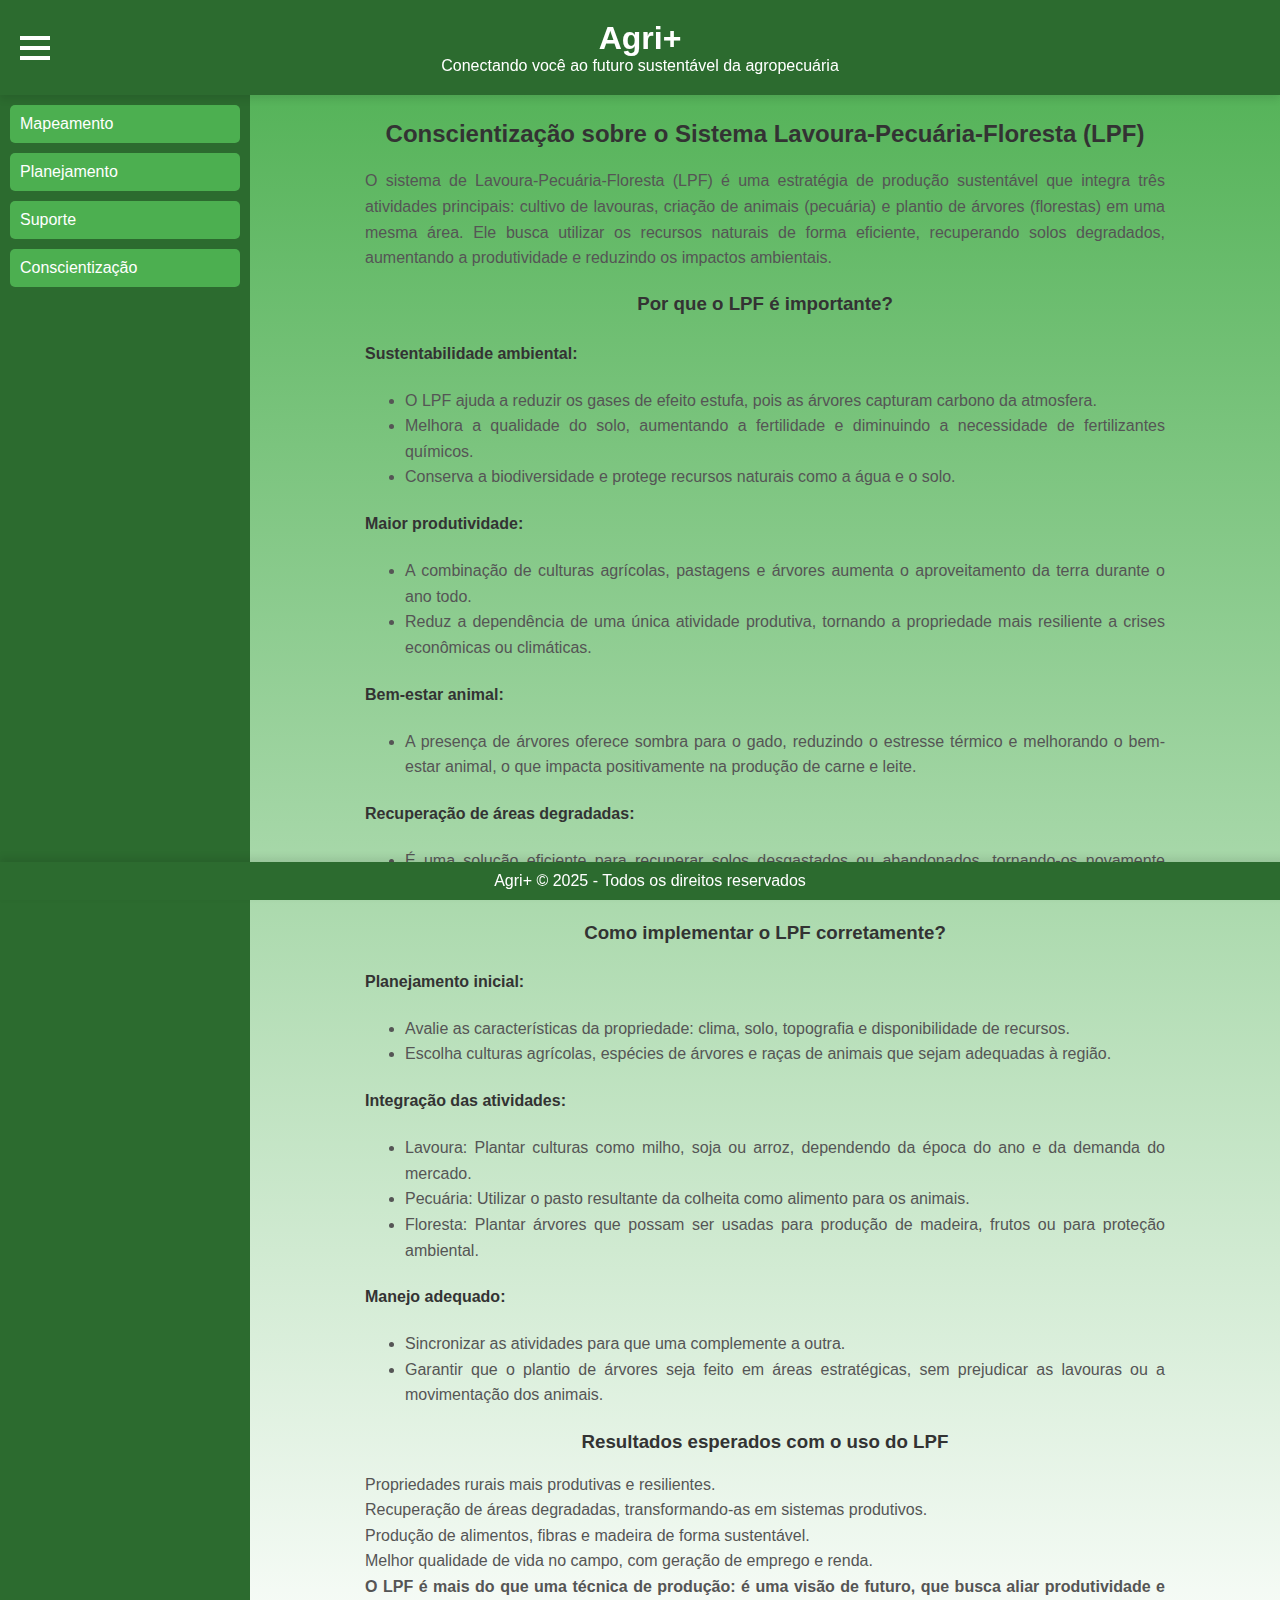
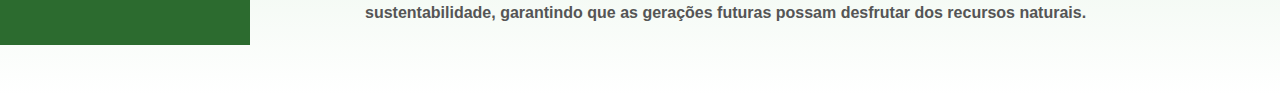
==== conscientizacao.html @ 9fe87f9d "Upload do site Agro+" ====
<!DOCTYPE html>
<html lang="pt-BR">
<head>
    <meta charset="UTF-8">
    <meta name="viewport" content="width=device-width, initial-scale=1.0">
    <title>Agri+ - conscientizacao</title>
    <link rel="stylesheet" href="styles.css">
</head>
<body>
    <header class="header">
        <h1>Agri+</h1>
        <p>Conectando você ao futuro sustentável da agropecuária</p>
    </header>
    
    <div class="container">
        <div class="menu-toggle" onclick="toggleMenu()">
            <span class="bar"></span>
            <span class="bar"></span>
            <span class="bar"></span>
        </div>

        <nav class="sidebar">
            <a href="index.html">Mapeamento</a>
            <a href="planejamento.html">Planejamento</a>
            <a href="suporte.html">Suporte</a>
            <a href="conscientizacao.html">Conscientização</a>
        </nav>


        <section id="conscientizacaoSection" class="content-section">
            <h2>Conscientização sobre o Sistema Lavoura-Pecuária-Floresta (LPF)</h2>
            <p>O sistema de Lavoura-Pecuária-Floresta (LPF) é uma estratégia de produção sustentável que integra três atividades principais: cultivo de lavouras, criação de animais (pecuária) e plantio de árvores (florestas) em uma mesma área. Ele busca utilizar os recursos naturais de forma eficiente, recuperando solos degradados, aumentando a produtividade e reduzindo os impactos ambientais.</p>
            
            <h3>Por que o LPF é importante?</h3>
            <h4>Sustentabilidade ambiental:</h4>
            <ul>
                <li>O LPF ajuda a reduzir os gases de efeito estufa, pois as árvores capturam carbono da atmosfera.</li>
                <li>Melhora a qualidade do solo, aumentando a fertilidade e diminuindo a necessidade de fertilizantes químicos.</li>
                <li>Conserva a biodiversidade e protege recursos naturais como a água e o solo.</li>
            </ul>
        
            <h4>Maior produtividade:</h4>
            <ul>
                <li>A combinação de culturas agrícolas, pastagens e árvores aumenta o aproveitamento da terra durante o ano todo.</li>
                <li>Reduz a dependência de uma única atividade produtiva, tornando a propriedade mais resiliente a crises econômicas ou climáticas.</li>
            </ul>
        
            <h4>Bem-estar animal:</h4>
            <ul>
                <li>A presença de árvores oferece sombra para o gado, reduzindo o estresse térmico e melhorando o bem-estar animal, o que impacta positivamente na produção de carne e leite.</li>
            </ul>
        
            <h4>Recuperação de áreas degradadas:</h4>
            <ul>
                <li>É uma solução eficiente para recuperar solos desgastados ou abandonados, tornando-os novamente produtivos.</li>
            </ul>
        
            <h3>Como implementar o LPF corretamente?</h3>
            <h4>Planejamento inicial:</h4>
            <ul>
                <li>Avalie as características da propriedade: clima, solo, topografia e disponibilidade de recursos.</li>
                <li>Escolha culturas agrícolas, espécies de árvores e raças de animais que sejam adequadas à região.</li>
            </ul>
        
            <h4>Integração das atividades:</h4>
            <ul>
                <li>Lavoura: Plantar culturas como milho, soja ou arroz, dependendo da época do ano e da demanda do mercado.</li>
                <li>Pecuária: Utilizar o pasto resultante da colheita como alimento para os animais.</li>
                <li>Floresta: Plantar árvores que possam ser usadas para produção de madeira, frutos ou para proteção ambiental.</li>
            </ul>
        
            <h4> Manejo adequado:</h4>
            <ul>
                <li>Sincronizar as atividades para que uma complemente a outra.</li>
                <li>Garantir que o plantio de árvores seja feito em áreas estratégicas, sem prejudicar as lavouras ou a movimentação dos animais.</li>
            </ul>
        
            <h3>Resultados esperados com o uso do LPF</h3>
            <p>Propriedades rurais mais produtivas e resilientes.</p>
            <p>Recuperação de áreas degradadas, transformando-as em sistemas produtivos.</p>
            <p>Produção de alimentos, fibras e madeira de forma sustentável.</p>
            <p>Melhor qualidade de vida no campo, com geração de emprego e renda.</p>
        
            <p><strong>O LPF é mais do que uma técnica de produção: é uma visão de futuro, que busca aliar produtividade e sustentabilidade, garantindo que as gerações futuras possam desfrutar dos recursos naturais.</strong></p>
        </section>
    </div>
        
        

    <footer class="footer">
        <p>Agri+ &copy; 2025 - Todos os direitos reservados</p>
    </footer>
    <script src="script.js"></script>
</body>
</html>
---- styles.css ----
/* Reset básico */
body, h1, h2, p {
    margin: 0;
    padding: 0;
    box-sizing: border-box;
}

/* Layout */
body {
    font-family: Arial, sans-serif;
    background: linear-gradient(to bottom, #4CAF50, #fff) no-repeat;
    background-size: cover;
    overflow-x: hidden;
    padding-bottom: 50px; /* Cria espaço para o rodapé */
    min-height: 100vh; /* Garante que o corpo ocupe pelo menos toda a altura da tela */
}

.header {
    background-color:#2C6B2F;
    color: white;
    text-align: center;
    padding: 20px;
    position: sticky;
    top: 0;
    z-index: 1000;
    box-shadow: 0 4px 8px rgba(0, 0, 0, 0.1);
}

.container {
    display: flex; /* Mantém a disposição flexível */
    flex: 1; /* Garante que o conteúdo ocupe o restante da largura */
}

.main-content {
    flex: 1; /* O conteúdo vai ocupar o restante do espaço */
    padding: 10px;
    margin-bottom: 70px; /* Espaço para o rodapé */
}

/* Estilos para o menu hambúrguer */
.menu-toggle {
    cursor: pointer;
    font-size: 24px;
    background: none;
    border: none;
    color: white;
    padding: 10px;
    display: block;
    position: fixed; /* Torna o botão fixo */
    top: 20px; /* Ajuste a distância do topo */
    left: 10px; /* Ajuste a distância da esquerda */
    z-index: 1001; /* Garante que o ícone fique acima do conteúdo */
}


.menu-toggle .bar {
    display: block;
    width: 30px;
    height: 4px;
    margin: 6px auto;
    background-color: white;
    transition: all 0.3s;
}

/* Transição de animação para o menu */
.sidebar {
    background-color: #2C6B2F;
    color: white;
    width: 250px; /* Define a largura fixa da sidebar */
    transition: transform 0.3s ease;
    transform: translateX(0);
}

.sidebar.retracted {
    transform: translateX(-250px);
}

.sidebar a {
    color: white;
    text-decoration: none;
    display: block;
    margin: 10px;
    padding: 10px;
    background-color: #4CAF50;
    border-radius: 5px;
    cursor: pointer;
}

.sidebar a:hover {
    background-color: #66BB6A;
}

.main-content {
    flex: 1;
    padding: 10px;
    margin-bottom: 70px; /* Espaço para o rodapé */
}

#map {
    height: 70vh;
    width: 100%;
    border-radius: 10px;
    box-shadow: 0 4px 12px rgba(0, 0, 0, 0.2);
}

.footer {
    background-color: #2C6B2F;
    color: white;
    text-align: center;
    padding: 10px;
    width: 100%;
    box-shadow: 0 -4px 8px rgba(0, 0, 0, 0.1);
    position: fixed; /* Fixa o footer no fundo da tela */
    bottom: 0;
    left: 0;
    z-index: 1000;
}


#conscientizacaoSection {
    max-width: 800px; /* Define a largura máxima para o texto */
    margin: 0 auto; /* Centraliza horizontalmente */
    padding: 20px; /* Adiciona espaçamento interno */
    text-align: justify; /* Justifica o texto */
    line-height: 1.6; /* Aumenta o espaçamento entre as linhas */
    font-family: Arial, sans-serif; /* Define a fonte */
    color: #333; /* Cor do texto */
    background: none; /* Remove o fundo branco */
}

#conscientizacaoSection h2, 
#conscientizacaoSection h3 {
    text-align: center; /* Centraliza os títulos */
    color: #333; /* Cor dos títulos (preto suave) */
    margin-bottom: 15px; /* Espaço abaixo dos títulos */
}

#conscientizacaoSection p, 
#conscientizacaoSection li {
    color: #555; /* Cor dos parágrafos e listas (preto suave) */
}

#planejamento {
    max-width: 800px; /* Define a largura máxima para o texto */
    margin: 0 auto; /* Centraliza horizontalmente */
    padding: 20px; /* Adiciona espaçamento interno */
    text-align: justify; /* Justifica o texto */
    line-height: 1.6; /* Aumenta o espaçamento entre as linhas */
    font-family: Arial, sans-serif; /* Define a fonte */
    color: #333; /* Cor do texto */
    background: none; /* Remove o fundo branco */
}

#planejamento h2, 
#planejamento h3 {
    text-align: left; /* Alinha os títulos à esquerda */
    color: #333; /* Cor dos títulos (preto suave) */
    margin-bottom: 15px; /* Espaço abaixo dos títulos */
    margin-left: 10px; /* Adiciona um pequeno deslocamento à esquerda */
}

#planejamento p, 
#planejamento li {
    color: #555; /* Cor dos parágrafos e listas (preto suave) */
}

#suporte {
    max-width: 800px; /* Define a largura máxima para o texto */
    margin: 0 auto; /* Centraliza horizontalmente */
    padding: 20px; /* Adiciona espaçamento interno */
    text-align: justify; /* Justifica o texto */
    line-height: 1.6; /* Aumenta o espaçamento entre as linhas */
    font-family: Arial, sans-serif; /* Define a fonte */
    color: #333; /* Cor do texto */
    background: none; /* Remove o fundo branco */
}

#suporte h2, 
#suporte h3 {
    text-align: left; /* Alinha os títulos à esquerda */
    color: #333; /* Cor dos títulos (preto suave) */
    margin-bottom: 15px; /* Espaço abaixo dos títulos */
    margin-left: 10px; /* Adiciona um pequeno deslocamento à esquerda */
}

#suporte p, 
#suporte li {
    color: #555; /* Cor dos parágrafos e listas (preto suave) */
}

#suporte ul {
    padding-left: 20px; /* Adiciona indentação nas listas */
}
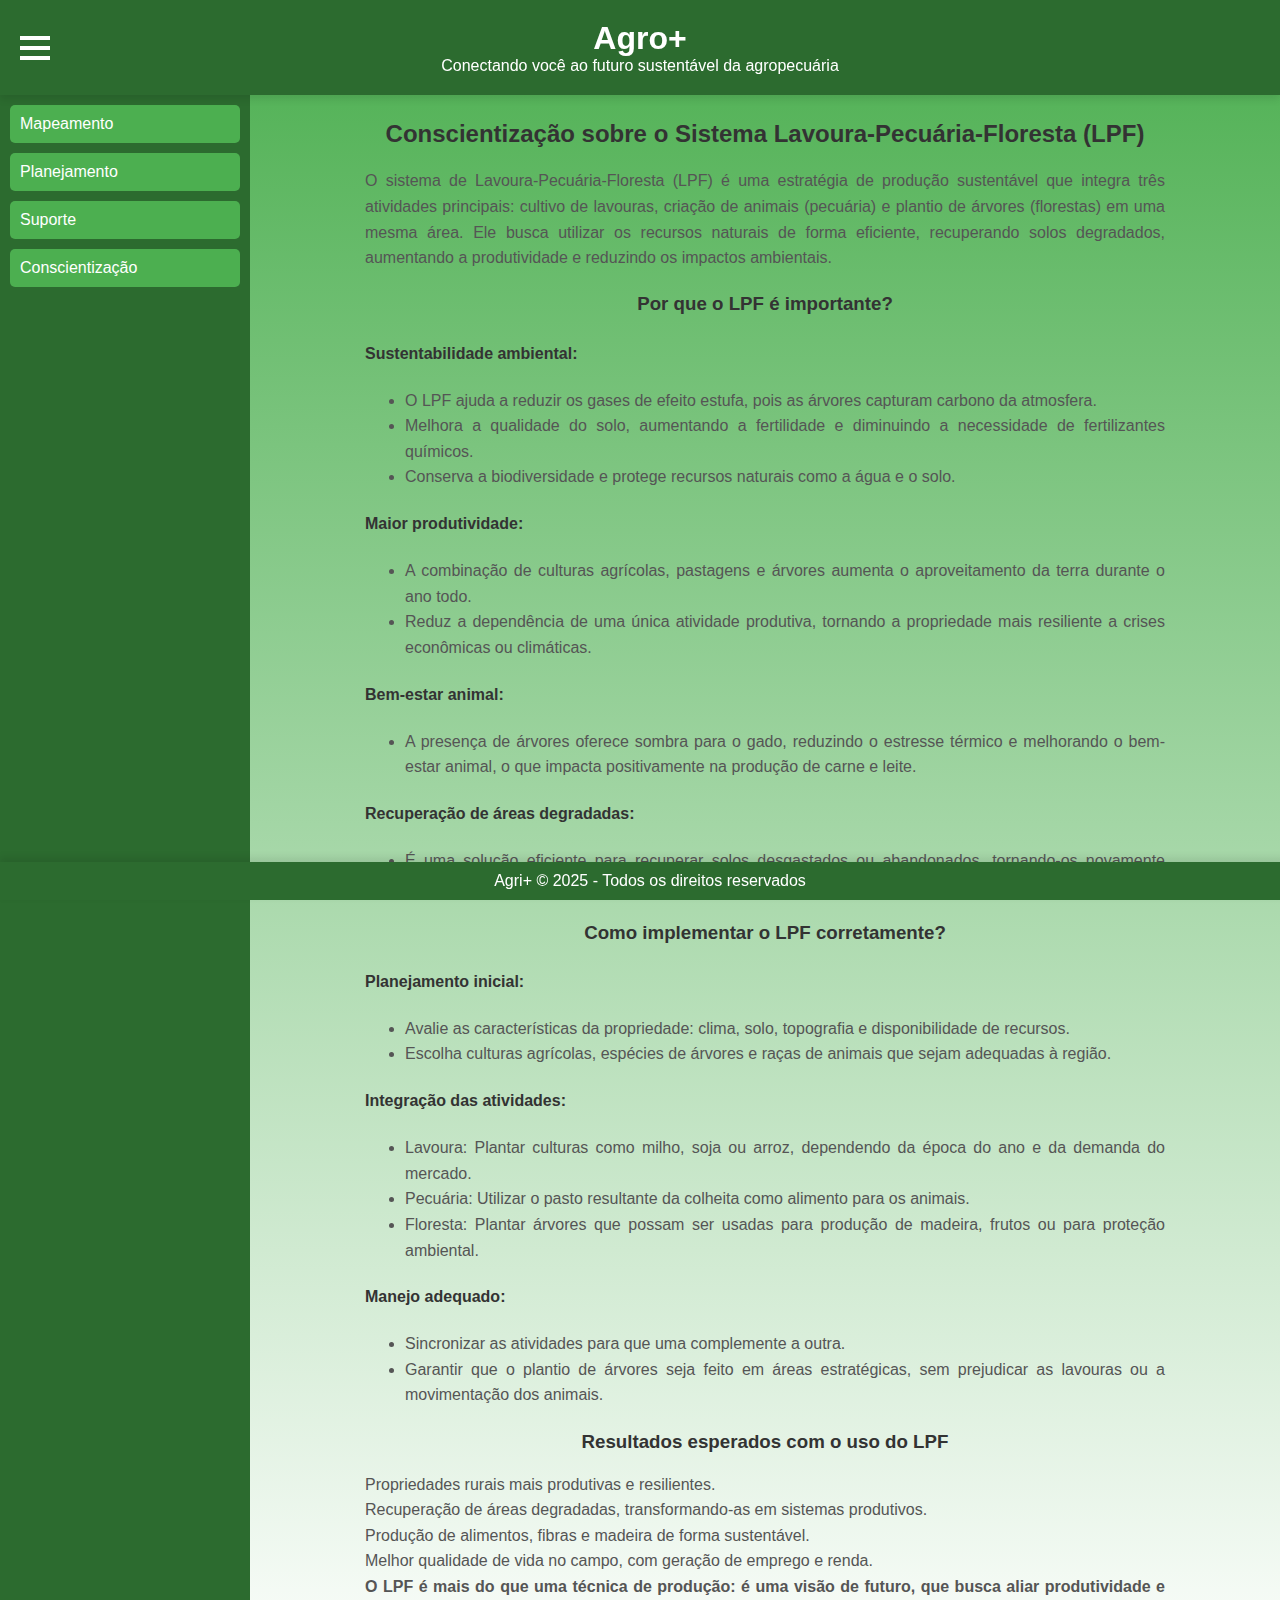
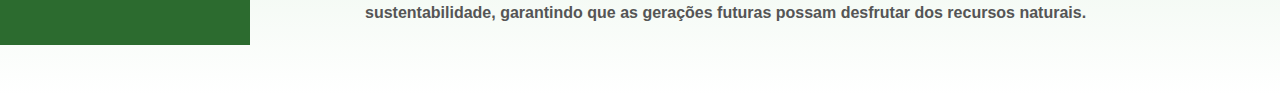
==== commit 4d5e4b3c: "Update conscientizacao.html" ====
--- a/conscientizacao.html
+++ b/conscientizacao.html
@@ -8,7 +8,7 @@
 </head>
 <body>
     <header class="header">
-        <h1>Agri+</h1>
+        <h1>Agro+</h1>
         <p>Conectando você ao futuro sustentável da agropecuária</p>
     </header>
     
